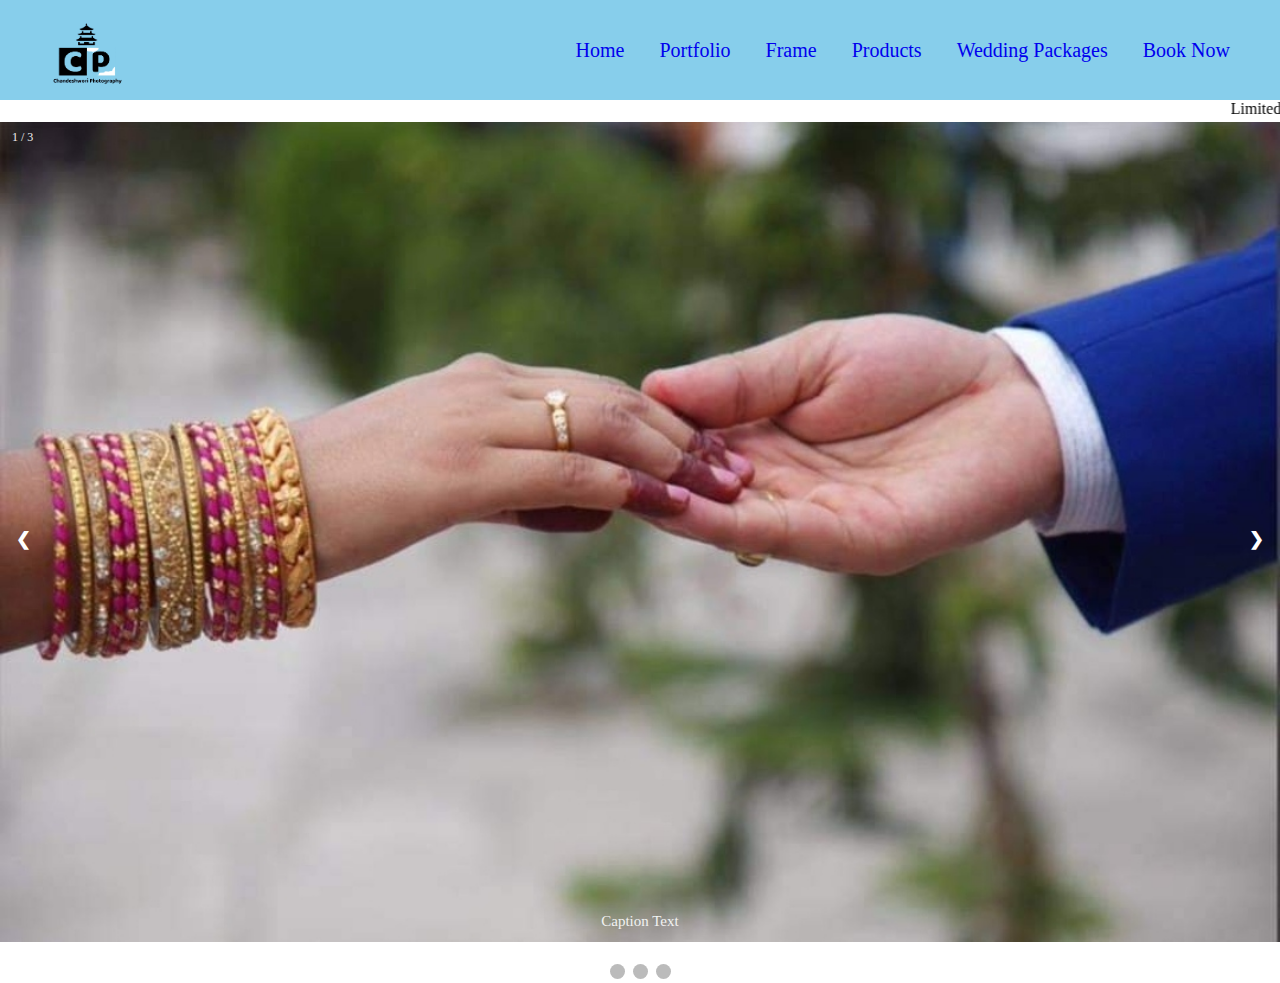
==== index.html @ 6a79ca6b "ananda" ====
<!DOCTYPE html>
<html lang="en">
  <head>
    <meta charset="UTF-8" />
    <meta http-equiv="X-UA-Compatible" content="IE=edge" />
    <meta name="viewport" content="width=device-width, initial-scale=1.0" />
    <title>Document</title>
    <link rel="stylesheet" href="./style.css" />
  </head>
  <body>
    <div class="header">
      <div>
        <div class="logo">
          <img src="./logo.png" />
        </div>
      </div>

      <ul class="nav">
        <li><a href="#"> Home</a></li>
        <li><a href="#"> Portfolio</a></li>
        <li><a href="#"> Frame</a></li>
        <li><a href="#"> Products</a></li>
        <li><a href="#"> Wedding Packages</a></li>
        <li><a href="#"> Book Now</a></li>
      </ul>
    </div>

    <marquee
      >Limited time offer: Discounted wedding photography package! Book now and
      capture your special day for less.||Limited time offer: Discounted wedding
      photography package! Book now and capture your special day for
      less.||Limited time offer: Discounted wedding photography package! Book
      now and capture your special day for less.</marquee>


      <!-- Slideshow container -->
<div class="slideshow-container">

    <!-- Full-width images with number and caption text -->
    <div class="mySlides fade">
      <div class="numbertext">1 / 3</div>
      <img src="./1.jpg" style="width:100%">
      <div class="text">Caption Text</div>
    </div>
  
    <div class="mySlides fade">
      <div class="numbertext">2 / 3</div>
      <img src="./2.jpg" style="width:100%">
      <div class="text">Caption Two</div>
    </div>
  
    <div class="mySlides fade">
      <div class="numbertext">3 / 3</div>
      <img src="./3.jpg" style="width:100%">
      <div class="text">Caption Three</div>
    </div>
  
    <!-- Next and previous buttons -->
    <a class="prev" onclick="plusSlides(-1)">&#10094;</a>
    <a class="next" onclick="plusSlides(1)">&#10095;</a>
  </div>
  <br>
  
  <!-- The dots/circles -->
  <div style="text-align:center">
    <span class="dot" onclick="currentSlide(1)"></span>
    <span class="dot" onclick="currentSlide(2)"></span>
    <span class="dot" onclick="currentSlide(3)"></span>
  </div>
  <script>
   let slideIndex = 0;
showSlides();

function showSlides() {
  let i;
  let slides = document.getElementsByClassName("mySlides");
  for (i = 0; i < slides.length; i++) {
    slides[i].style.display = "none";
  }
  slideIndex++;
  if (slideIndex > slides.length) {slideIndex = 1}
  slides[slideIndex-1].style.display = "block";
  setTimeout(showSlides, 2000); // Change image every 2 seconds
}

  </script>




  </body>
</html>
---- style.css ----
*{
    margin: 0;
    padding: 0;
}

.header{
    width: auto;
    height: 100px;
    display: flex;
    align-items: center;
    justify-content: space-between;
    background-color:skyblue;
}
.logo img{
    height: 70px;
    width: auto;
    margin-top: 15px;
    margin-left: 25px;
}

.nav{
    display: flex;

    gap: 35px;
    margin-right: 50px;
    list-style: none;
    font: bold;
    font-size: 20px;
   
}

.nav a{
    text-decoration: none;
}


* {box-sizing:border-box}

/* Slideshow container */
.slideshow-container {
  width:auto;
  position: relative;
  margin: auto;
}

/* Hide the images by default */
.mySlides {
  display: none;
}

/* Next & previous buttons */
.prev, .next {
  cursor: pointer;
  position: absolute;
  top: 50%;
  width: auto;
  margin-top: -22px;
  padding: 16px;
  color: white;
  font-weight: bold;
  font-size: 18px;
  transition: 0.6s ease;
  border-radius: 0 3px 3px 0;
  user-select: none;
}

/* Position the "next button" to the right */
.next {
  right: 0;
  border-radius: 3px 0 0 3px;
}

/* On hover, add a black background color with a little bit see-through */
.prev:hover, .next:hover {
  background-color: rgba(0,0,0,0.8);
}

/* Caption text */
.text {
  color: #f2f2f2;
  font-size: 15px;
  padding: 8px 12px;
  position: absolute;
  bottom: 8px;
  width: 100%;
  text-align: center;
}

/* Number text (1/3 etc) */
.numbertext {
  color: #f2f2f2;
  font-size: 12px;
  padding: 8px 12px;
  position: absolute;
  top: 0;
}

/* The dots/bullets/indicators */
.dot {
  cursor: pointer;
  height: 15px;
  width: 15px;
  margin: 0 2px;
  background-color: #bbb;
  border-radius: 50%;
  display: inline-block;
  transition: background-color 0.6s ease;
}

.active, .dot:hover {
  background-color: #717171;
}

/* Fading animation */
.fade {
  animation-name: fade;
  animation-duration: 1.5s;
}

@keyframes fade {
  from {opacity: .4}
  to {opacity: 1}
}
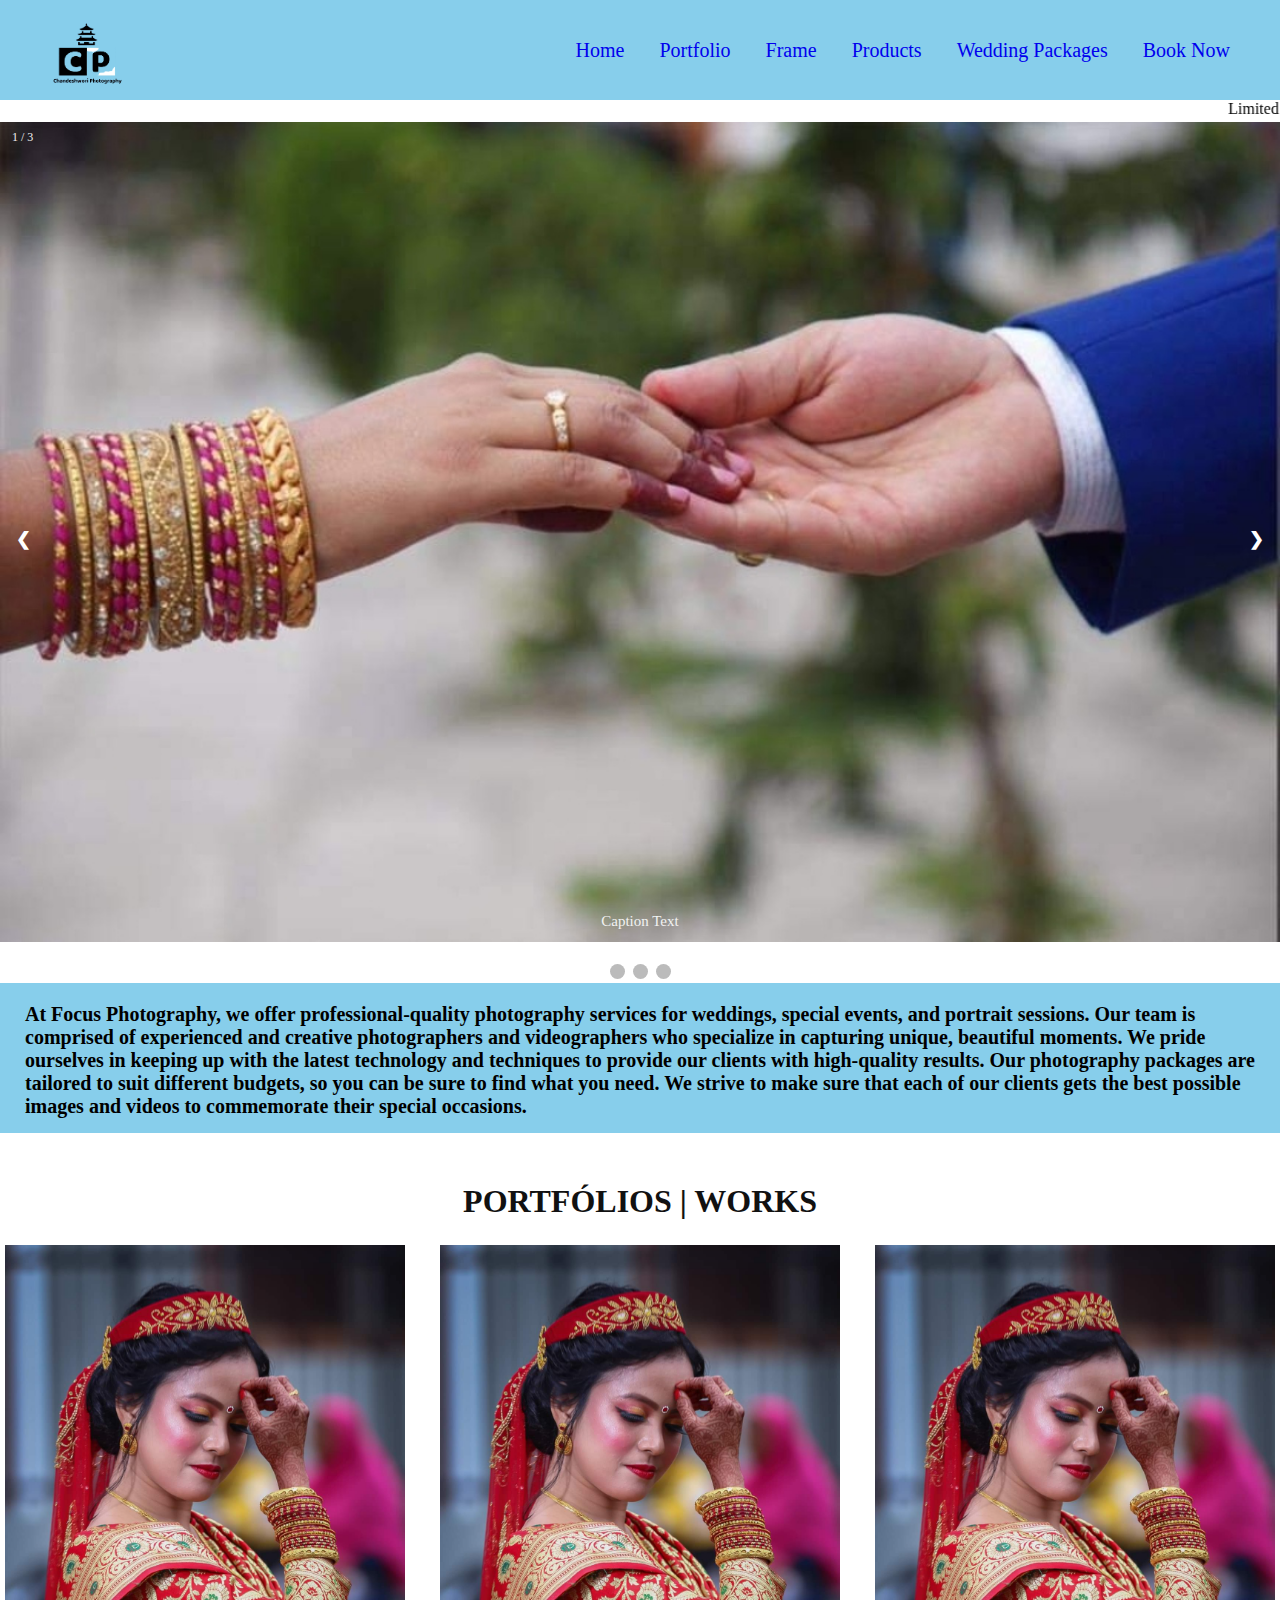
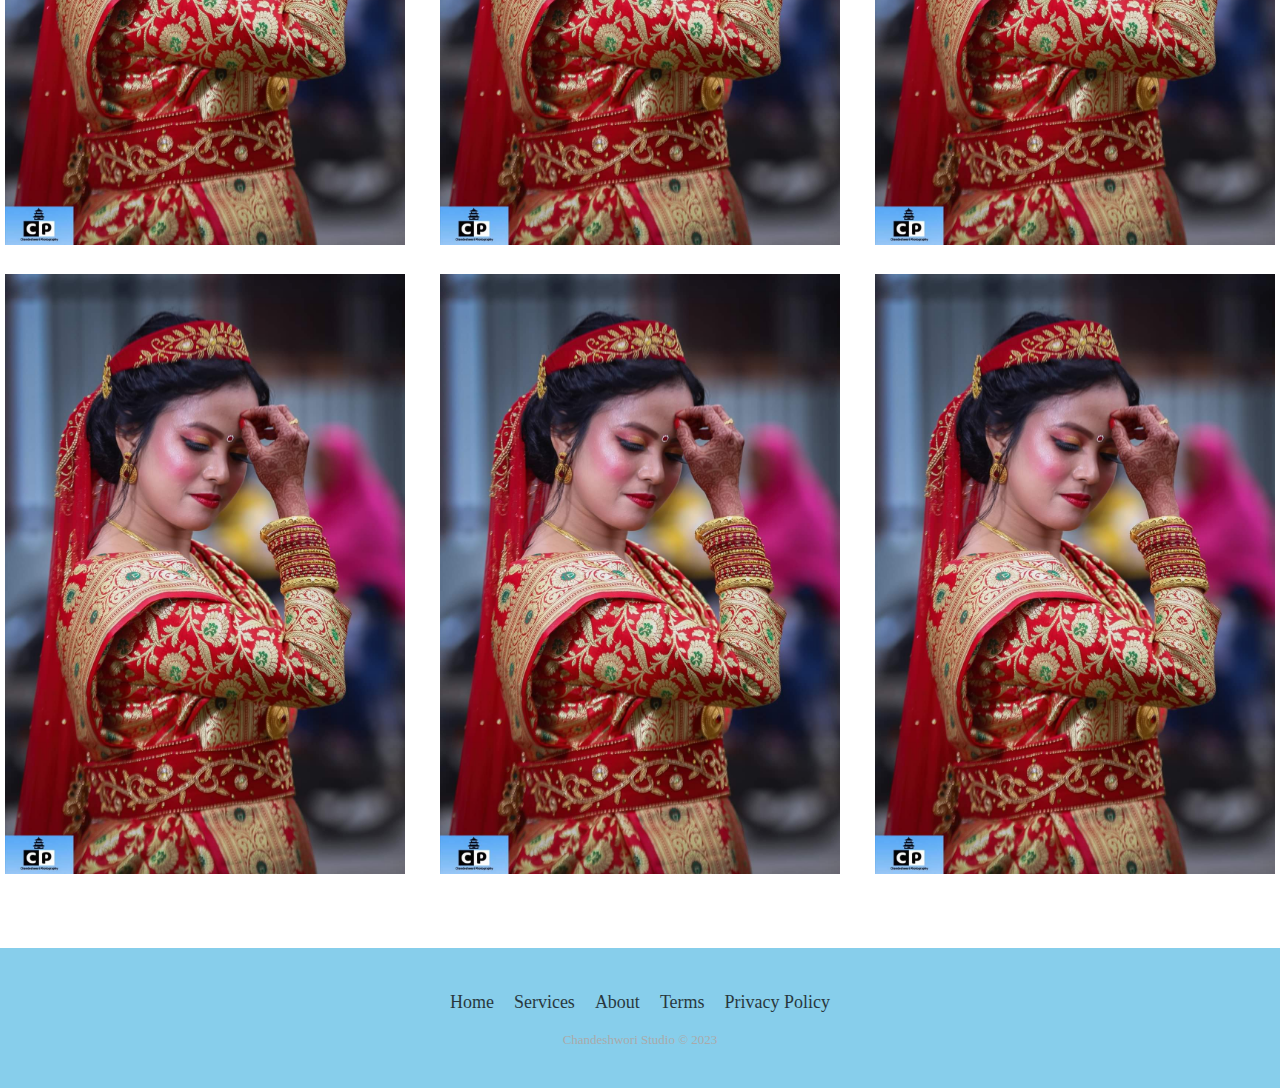
==== commit f7b3d298: "annada" ====
--- a/index.html
+++ b/index.html
@@ -10,9 +10,10 @@
   <body>
     <div class="header">
       <div>
-        <div class="logo">
-          <img src="./logo.png" />
-        </div>
+        <a href="index.html"
+          ><div class="logo">
+            <img src="./logo.png" /></div
+        ></a>
       </div>
 
       <ul class="nav">
@@ -30,63 +31,121 @@
       capture your special day for less.||Limited time offer: Discounted wedding
       photography package! Book now and capture your special day for
       less.||Limited time offer: Discounted wedding photography package! Book
-      now and capture your special day for less.</marquee>
+      now and capture your special day for less.</marquee
+    >
 
+    <!-- Slideshow container -->
+    <div class="slideshow-container">
+      <!-- Full-width images with number and caption text -->
+      <div class="mySlides fade">
+        <div class="numbertext">1 / 3</div>
+        <img src="./1.jpg" style="width: 100%" />
+        <div class="text">Caption Text</div>
+      </div>
 
-      <!-- Slideshow container -->
-<div class="slideshow-container">
+      <div class="mySlides fade">
+        <div class="numbertext">2 / 3</div>
+        <img src="./2.jpg" style="width: 100%" />
+        <div class="text">Caption Two</div>
+      </div>
 
-    <!-- Full-width images with number and caption text -->
-    <div class="mySlides fade">
-      <div class="numbertext">1 / 3</div>
-      <img src="./1.jpg" style="width:100%">
-      <div class="text">Caption Text</div>
+      <div class="mySlides fade">
+        <div class="numbertext">3 / 3</div>
+        <img src="./3.jpg" style="width: 100%" />
+        <div class="text">Caption Three</div>
+      </div>
+
+      <!-- Next and previous buttons -->
+      <a class="prev" onclick="plusSlides(-1)">&#10094;</a>
+      <a class="next" onclick="plusSlides(1)">&#10095;</a>
     </div>
-  
-    <div class="mySlides fade">
-      <div class="numbertext">2 / 3</div>
-      <img src="./2.jpg" style="width:100%">
-      <div class="text">Caption Two</div>
+    <br />
+
+    <!-- The dots/circles -->
+    <div style="text-align: center">
+      <span class="dot" onclick="currentSlide(1)"></span>
+      <span class="dot" onclick="currentSlide(2)"></span>
+      <span class="dot" onclick="currentSlide(3)"></span>
     </div>
-  
-    <div class="mySlides fade">
-      <div class="numbertext">3 / 3</div>
-      <img src="./3.jpg" style="width:100%">
-      <div class="text">Caption Three</div>
+    <script>
+      let slideIndex = 0;
+      showSlides();
+
+      function showSlides() {
+        let i;
+        let slides = document.getElementsByClassName("mySlides");
+        for (i = 0; i < slides.length; i++) {
+          slides[i].style.display = "none";
+        }
+        slideIndex++;
+        if (slideIndex > slides.length) {
+          slideIndex = 1;
+        }
+        slides[slideIndex - 1].style.display = "block";
+        setTimeout(showSlides, 2000); // Change image every 2 seconds
+      }
+    </script>
+
+    <div class="information">
+      <p class="focus">
+        At Focus Photography, we offer professional-quality photography services
+        for weddings, special events, and portrait sessions. Our team is
+        comprised of experienced and creative photographers and videographers
+        who specialize in capturing unique, beautiful moments. We pride
+        ourselves in keeping up with the latest technology and techniques to
+        provide our clients with high-quality results. Our photography packages
+        are tailored to suit different budgets, so you can be sure to find what
+        you need. We strive to make sure that each of our clients gets the best
+        possible images and videos to commemorate their special occasions.
+      </p>
     </div>
-  
-    <!-- Next and previous buttons -->
-    <a class="prev" onclick="plusSlides(-1)">&#10094;</a>
-    <a class="next" onclick="plusSlides(1)">&#10095;</a>
-  </div>
-  <br>
-  
-  <!-- The dots/circles -->
-  <div style="text-align:center">
-    <span class="dot" onclick="currentSlide(1)"></span>
-    <span class="dot" onclick="currentSlide(2)"></span>
-    <span class="dot" onclick="currentSlide(3)"></span>
-  </div>
-  <script>
-   let slideIndex = 0;
-showSlides();
 
-function showSlides() {
-  let i;
-  let slides = document.getElementsByClassName("mySlides");
-  for (i = 0; i < slides.length; i++) {
-    slides[i].style.display = "none";
-  }
-  slideIndex++;
-  if (slideIndex > slides.length) {slideIndex = 1}
-  slides[slideIndex-1].style.display = "block";
-  setTimeout(showSlides, 2000); // Change image every 2 seconds
-}
+    <div class="Portfolio">
+      <h1 class="pwork">PORTFÓLIOS | WORKS</h1>
 
-  </script>
+      <div class="section">
+        <div class="section1">
+          <img class="p1" src="./5.jpg" />
+        </div>
 
+        <div class="section1">
+          <img class="p1" src="./5.jpg" />
+        </div>
+        <div class="section1">
+          <img class="p1" src="./5.jpg" />
+        </div>
+      </div>
+      <!-- ............................................................................................................... -->
+      <div class="section2">
+        <div class="section1">
+          <img class="p1" src="./5.jpg" />
+        </div>
 
+        <div class="section1">
+          <img class="p1" src="./5.jpg" />
+        </div>
+        <div class="section1">
+          <img class="p1" src="./5.jpg" />
+        </div>
+      </div>
+    </div>
 
-
+    <footer>
+      <div class="footer-basic">
+        <footer>
+          
+          <ul class="list-inline">
+            <li class="list-inline-item"><a href="#">Home</a></li>
+            <li class="list-inline-item"><a href="#">Services</a></li>
+            <li class="list-inline-item"><a href="#">About</a></li>
+            <li class="list-inline-item"><a href="#">Terms</a></li>
+            <li class="list-inline-item"><a href="#">Privacy Policy</a></li>
+          </ul>
+          <p class="copyright">Chandeshwori Studio © 2023</p>
+        </footer>
+      </div>
+      <script src="https://cdnjs.cloudflare.com/ajax/libs/jquery/3.2.1/jquery.min.js"></script>
+      <script src="https://cdnjs.cloudflare.com/ajax/libs/twitter-bootstrap/4.1.3/js/bootstrap.bundle.min.js"></script>
+    </footer>
   </body>
 </html>
--- a/style.css
+++ b/style.css
@@ -120,4 +120,138 @@
 @keyframes fade {
   from {opacity: .4}
   to {opacity: 1}
+}
+
+.information{
+  height: 200%;
+  background-color: skyblue;
+}
+.focus{
+  font-size: 20px;
+  padding-left: 25px;
+  padding-top: 20px;
+  padding-right: 25px;
+  font: Serif;
+  font-weight: bold;
+  padding-bottom: 15px;
+}
+
+.Portfolio{
+  width: 100%;
+  height: 1400px;
+  display: inline-block;
+  position: relative;
+  color: #111;
+  fill: #111;
+}
+
+.pwork{
+  text-align: center;
+  margin-top: 50px;
+
+}
+
+
+
+.section{
+  display: flex;
+  gap: 35px;
+  justify-content: center;
+  padding-top: 25px;
+}
+
+.p1{
+  height: 600px;
+  width: auto;
+}
+
+.section2{
+  display: flex;
+  gap: 35px;
+  justify-content: center;
+  padding-top: 25px;
+  margin-bottom: 35px;
+}
+
+
+.fsection{
+ 
+  height: 200px;
+  width: 100%;
+}
+
+.footer-basic {
+  padding:40px 0;
+  background-color: skyblue;
+  color:#4b4c4d;
+}
+
+.footer-basic ul {
+  padding:0;
+  list-style:none;
+  text-align:center;
+  font-size:18px;
+  line-height:1.6;
+  margin-bottom:0;
+}
+
+.footer-basic li {
+  padding:0 10px;
+}
+
+.footer-basic ul a {
+  color:inherit;
+  text-decoration:none;
+  opacity:0.8;
+}
+
+.footer-basic ul a:hover {
+  opacity:1;
+}
+
+.footer-basic .social {
+  text-align:center;
+  padding-bottom:25px;
+}
+
+.footer-basic .social > a {
+  font-size:24px;
+  width:40px;
+  height:40px;
+  line-height:40px;
+  display:inline-block;
+  text-align:center;
+  border-radius:50%;
+  border:1px solid #ccc;
+  margin:0 8px;
+  color:inherit;
+  opacity:0.75;
+}
+
+.footer-basic .social > a:hover {
+  opacity:0.9;
+}
+
+.footer-basic  {
+  margin-top:15px;
+  text-align:center;
+  font-size:13px;
+  color:#aaa;
+  margin-bottom:0;
+}
+
+
+.list-inline{
+  display: flex;
+  justify-content: center;
+  color: #111;
+}
+
+.copyright{
+  color: black;
+  margin-top:15px;
+  text-align:center;
+  font-size:13px;
+  color:#aaa;
+  margin-bottom:0;
 }